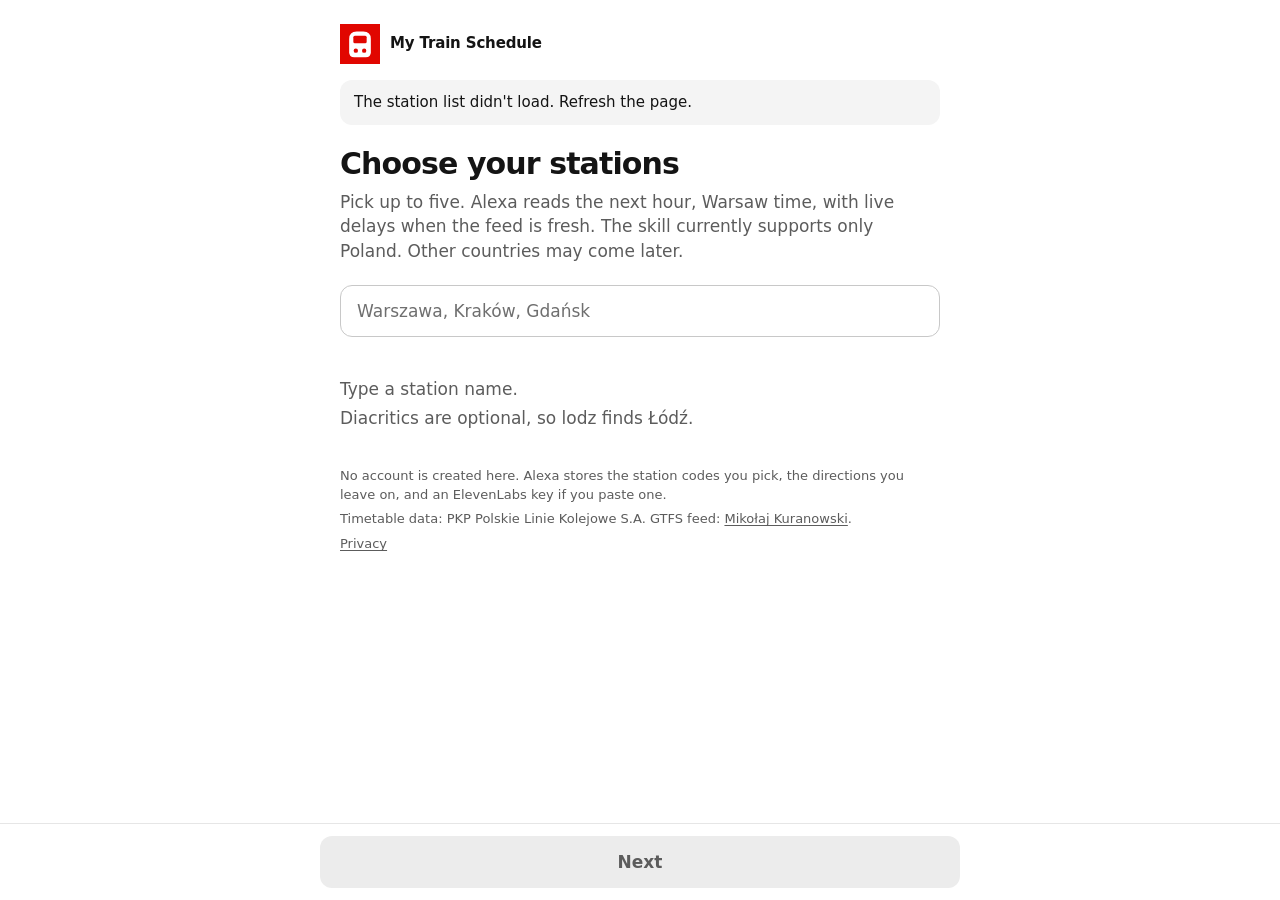
==== picker/index.html @ e299daf6 "Import the skill from Origin 82c387b Bring the current Origin tree in as new commits, without that h" ====
<!DOCTYPE html>
<html lang="en">
<head>
  <meta charset="utf-8">
  <meta name="viewport" content="width=device-width, initial-scale=1, viewport-fit=cover">
  <meta name="color-scheme" content="light">
  <meta name="theme-color" content="#ffffff">
  <title>Choose stations · My Train Schedule</title>
  <link rel="stylesheet" href="picker.css?v=8">
</head>
<body class="home">
  <main>
    <header class="mast">
      <svg class="mark" viewBox="0 0 48 48" width="40" height="40" role="img" aria-label="My Train Schedule" focusable="false">
        <title>My Train Schedule</title>
        <rect width="48" height="48" fill="#E10600"/>
        <path fill="#fff" d="M11 18Q11 9 20 9h8q9 0 9 9v16q0 6-6 6H17q-6 0-6-6V18z"/>
        <rect x="16" y="14" width="16" height="9" rx="1.8" fill="#E10600"/>
        <circle cx="19" cy="32" r="2.6" fill="#E10600"/>
        <circle cx="29" cy="32" r="2.6" fill="#E10600"/>
      </svg>
      <p class="brand">My Train Schedule</p>
    </header>
    <p id="banner" class="banner" hidden></p>
    <section id="step-stations">
    <h1>Choose your stations</h1>
    <p class="lede">Pick up to five. Alexa reads the next hour, Warsaw time, with live delays when the feed is fresh. The skill currently supports only Poland. Other countries may come later.</p>
    <form id="finder" class="finder" role="search" action="#">
      <label class="sr" for="q">Search stations</label>
      <input id="q" type="search" autocomplete="off" autocapitalize="off" autocorrect="off" spellcheck="false" enterkeyhint="search" inputmode="search" placeholder="Warszawa, Kraków, Gdańsk">
    </form>
    <ul id="selected" class="chips" aria-label="Selected stations"></ul>
    <p id="limit" class="limit" hidden></p>
    <p id="live" class="sr" aria-live="polite"></p>
    <p id="choice" class="sr" aria-live="polite"></p>
    <ul id="results" class="results" aria-label="Stations"></ul>
    <footer>
      <p>No account is created here. Alexa stores the station codes you pick, the directions you leave on, and an ElevenLabs key if you paste one.</p>
      <p>Timetable data: PKP Polskie Linie Kolejowe S.A. GTFS feed: <a href="https://mkuran.pl/gtfs/">Mikołaj Kuranowski</a>.</p>
      <p><a href="privacy.html">Privacy</a></p>
    </footer>
    </section>
    <section id="step-directions" hidden>
      <h1 id="directions-title" tabindex="-1">Choose directions</h1>
      <p class="lede">Each direction covers trains going there and trains coming from there. Everything starts on.</p>
      <p id="direction-hint" class="hint" hidden></p>
      <div id="direction-sections"></div>
      <p id="direction-live" class="sr" aria-live="polite"></p>
    </section>
    <section id="step-voice" hidden>
      <h1 id="voice-title" tabindex="-1">Natural voice (optional)</h1>
      <p class="lede">Answers are read by an ElevenLabs voice and billed to your key. Leave this empty for the standard Alexa voice.</p>
      <div class="field">
        <label for="eleven-key">ElevenLabs API key</label>
        <input id="eleven-key" type="password" maxlength="128" autocomplete="off" autocapitalize="off" autocorrect="off" spellcheck="false" enterkeyhint="done">
      </div>
      <p id="voice-hint" class="hint" hidden></p>
      <p id="voice-live" class="sr" aria-live="polite"></p>
      <p class="tip">Create a key at <a href="https://elevenlabs.io/">elevenlabs.io</a> restricted to text to speech, and set a credit limit.</p>
      <p class="tip"><a href="privacy.html">Privacy</a></p>
    </section>
    <pre id="token" hidden></pre>
  </main>
  <div class="dock">
    <div class="dock-inner">
      <button id="back" type="button" hidden>Back</button>
      <button id="done" type="button" disabled>Next</button>
    </div>
  </div>
  <noscript>
    <p class="banner">Turn on JavaScript to choose stations.</p>
  </noscript>
  <script src="stations.js?v=8"></script>
  <script src="picker.js?v=8"></script>
</body>
</html>
---- picker/picker.css ----
:root {
  color-scheme: light;
  --paper: #ffffff;
  --ink: #141414;
  --muted: #5c5c5c;
  --line: #e6e6e6;
  --red: #e10600;
  --soft: #f4f4f4;
  --font: system-ui, -apple-system, BlinkMacSystemFont, "Segoe UI", sans-serif;
}

* { box-sizing: border-box; }

html { background: var(--paper); }

body {
  margin: 0;
  background: var(--paper);
  color: var(--ink);
  font: 17px/1.45 var(--font);
  -webkit-font-smoothing: antialiased;
  -webkit-text-size-adjust: 100%;
  padding-bottom: calc(28px + env(safe-area-inset-bottom));
}

body.home {
  padding-bottom: calc(88px + env(safe-area-inset-bottom));
}

[hidden] { display: none !important; }

main {
  width: min(40rem, 100%);
  margin: 0 auto;
  padding: calc(24px + env(safe-area-inset-top)) 20px 8px;
  padding-left: calc(20px + env(safe-area-inset-left));
  padding-right: calc(20px + env(safe-area-inset-right));
}

.mast {
  display: flex;
  align-items: center;
  gap: 10px;
}

.mark { display: block; flex: none; }

.brand {
  margin: 0;
  font-size: 15px;
  font-weight: 600;
  letter-spacing: -0.01em;
}

h1 {
  margin: 22px 0 0;
  font-size: 30px;
  font-weight: 600;
  letter-spacing: -0.03em;
  line-height: 1.15;
}

.lede {
  margin: 8px 0 0;
  max-width: 36rem;
  color: var(--muted);
}

.banner {
  margin: 16px 0 0;
  padding: 12px 14px;
  background: var(--soft);
  border-radius: 12px;
  color: var(--ink);
  font-size: 15px;
  line-height: 1.4;
}

.banner.note {
  margin: 12px 0 0;
  padding: 0;
  background: none;
  border-radius: 0;
  color: var(--muted);
  font-size: 13px;
}

.finder, .field { margin-top: 22px; }

.field label {
  display: block;
  margin: 0 0 8px;
  font-size: 15px;
  font-weight: 600;
  letter-spacing: -0.01em;
}

.tip {
  margin: 12px 0 0;
  max-width: 36rem;
  color: var(--muted);
  font-size: 15px;
}

input[type="search"],
input[type="password"] {
  display: block;
  width: 100%;
  min-height: 52px;
  margin: 0;
  padding: 0 16px;
  border: 1px solid #c8c8c8;
  border-radius: 12px;
  background: var(--paper);
  color: var(--ink);
  font: inherit;
  -webkit-appearance: none;
  appearance: none;
}

input[type="search"]::placeholder,
input[type="password"]::placeholder { color: #6f6f6f; }

input[type="search"]::-webkit-search-decoration,
input[type="search"]::-webkit-search-results-button,
input[type="search"]::-webkit-search-results-decoration {
  display: none;
}

.chips {
  display: flex;
  flex-wrap: wrap;
  gap: 8px;
  margin: 14px 0 0;
  padding: 0;
  list-style: none;
}

.chips:empty { display: none; }

.chip {
  display: inline-flex;
  align-items: center;
  max-width: 100%;
  min-height: 44px;
  padding: 0 4px 0 14px;
  border: 1px solid var(--line);
  border-radius: 999px;
  background: var(--paper);
}

.chip span {
  overflow: hidden;
  text-overflow: ellipsis;
  white-space: nowrap;
  font-weight: 600;
}

.chip button {
  flex: none;
  width: 44px;
  height: 44px;
  margin-left: 2px;
  border: 0;
  border-radius: 50%;
  background: transparent;
  color: var(--red);
  font: 22px/1 var(--font);
  cursor: pointer;
}

.limit {
  margin: 12px 0 0;
  color: var(--muted);
  font-size: 14px;
  line-height: 1.4;
}

.results {
  list-style: none;
  margin: 18px 0 0;
  padding: 0;
}

.results li + li,
.results li:first-child { border-top: 1px solid var(--line); }

.results li:last-child { border-bottom: 1px solid var(--line); }

.results button {
  display: flex;
  align-items: center;
  justify-content: space-between;
  gap: 12px;
  width: 100%;
  min-height: 56px;
  padding: 14px 2px;
  border: 0;
  background: transparent;
  color: inherit;
  text-align: left;
  font: inherit;
  cursor: pointer;
  touch-action: manipulation;
}

.results button:active { background: #f7f7f7; }

.results .name { flex: 1; min-width: 0; }

.results button[aria-pressed="true"] .name { font-weight: 600; }

.check {
  flex: none;
  width: 22px;
  height: 22px;
  color: #bdbdbd;
}

.check svg { display: block; width: 22px; height: 22px; }

.check path { opacity: 0; }

.results button[aria-pressed="true"] .check { color: var(--red); }

.results button[aria-pressed="true"] .check circle { fill: var(--red); stroke: var(--red); }

.results button[aria-pressed="true"] .check path { opacity: 1; stroke: #fff; }

mark {
  background: #e7e7e7;
  color: inherit;
  font-weight: 700;
  border-radius: 2px;
}

.empty {
  padding: 22px 0 8px;
  color: var(--muted);
  border: 0 !important;
}

.empty p { margin: 0; }

.empty p + p { margin-top: 4px; }

#token {
  margin: 16px 0 0;
  padding: 12px 14px;
  background: var(--soft);
  border-radius: 12px;
  color: var(--ink);
  font: 13px/1.45 var(--font);
  white-space: pre-wrap;
  word-break: break-all;
}

footer {
  margin-top: 28px;
  color: var(--muted);
  font-size: 13px;
  line-height: 1.45;
}

footer p { margin: 0; }

footer p + p { margin-top: 6px; }

a { color: inherit; text-underline-offset: 2px; }

.prose p { margin: 16px 0 0; max-width: 38rem; }

.prose h1 { margin-bottom: 4px; }

.dock {
  position: fixed;
  z-index: 5;
  left: 0;
  right: 0;
  bottom: 0;
  background: var(--paper);
  border-top: 1px solid var(--line);
  padding: 12px 20px calc(12px + env(safe-area-inset-bottom));
  padding-left: calc(20px + env(safe-area-inset-left));
  padding-right: calc(20px + env(safe-area-inset-right));
}

.dock-inner {
  display: flex;
  gap: 10px;
  width: min(40rem, 100%);
  margin: 0 auto;
}

.dock button,
#done {
  display: block;
  flex: 1;
  width: auto;
  min-height: 52px;
  margin: 0;
  padding: 14px 16px;
  border: 0;
  border-radius: 12px;
  background: var(--red);
  color: #fff;
  font: 600 17px/1 var(--font);
  cursor: pointer;
  touch-action: manipulation;
}

#back {
  flex: 0 0 auto;
  padding: 14px 18px;
  background: var(--paper);
  color: var(--ink);
  border: 1px solid #c8c8c8;
}

#back:active { background: var(--soft); }

#done:active:not(:disabled) { background: #c10500; }

#done:disabled {
  background: #ececec;
  color: #5c5c5c;
  cursor: default;
}

button, input { touch-action: manipulation; }

.sr {
  position: absolute;
  width: 1px;
  height: 1px;
  padding: 0;
  margin: -1px;
  overflow: hidden;
  clip: rect(0, 0, 0, 0);
  white-space: nowrap;
  border: 0;
}

:focus { outline: none; }

:focus-visible {
  outline: 2px solid var(--red);
  outline-offset: 3px;
}

#done:focus-visible {
  outline-color: #141414;
  outline-offset: 3px;
}

.hint {
  margin: 14px 0 0;
  color: var(--muted);
  font-size: 15px;
}

.station-block { margin-top: 22px; }

.station-block h2 {
  margin: 0 0 8px;
  font-size: 16px;
  font-weight: 600;
  letter-spacing: -0.02em;
}

.directions {
  display: flex;
  flex-direction: column;
  gap: 8px;
  margin: 0;
  padding: 0;
  list-style: none;
}

.direction {
  display: flex;
  align-items: center;
  gap: 12px;
  width: 100%;
  min-height: 58px;
  margin: 0;
  padding: 10px 12px;
  border: 1px solid var(--line);
  border-radius: 12px;
  background: var(--paper);
  color: var(--ink);
  font: inherit;
  text-align: left;
  cursor: pointer;
}

.direction[aria-pressed="true"] {
  border-color: var(--red);
  background: #fff5f4;
}

.train {
  flex: none;
  width: 28px;
  height: 28px;
  color: #8a8a8a;
}

.direction[aria-pressed="true"] .train { color: var(--red); }

.train svg { display: block; width: 28px; height: 28px; }

.direction-copy { flex: 1; min-width: 0; }

.direction-name {
  display: block;
  font-size: 16px;
  font-weight: 600;
  letter-spacing: -0.02em;
  line-height: 1.25;
}

.line-list {
  display: block;
  margin-top: 2px;
  color: var(--muted);
  font-size: 13px;
  font-weight: 400;
  line-height: 1.3;
}

.direction .check { color: #c8c8c8; }

.direction[aria-pressed="true"] .check { color: var(--red); }

.direction[aria-pressed="true"] .check circle { fill: var(--red); stroke: var(--red); }

.direction[aria-pressed="true"] .check path { opacity: 1; stroke: #fff; }

.loading {
  margin: 18px 0 0;
  color: var(--muted);
}

@media (prefers-reduced-motion: reduce) {
  *, *::before, *::after {
    animation: none !important;
    transition: none !important;
    scroll-behavior: auto !important;
  }
}
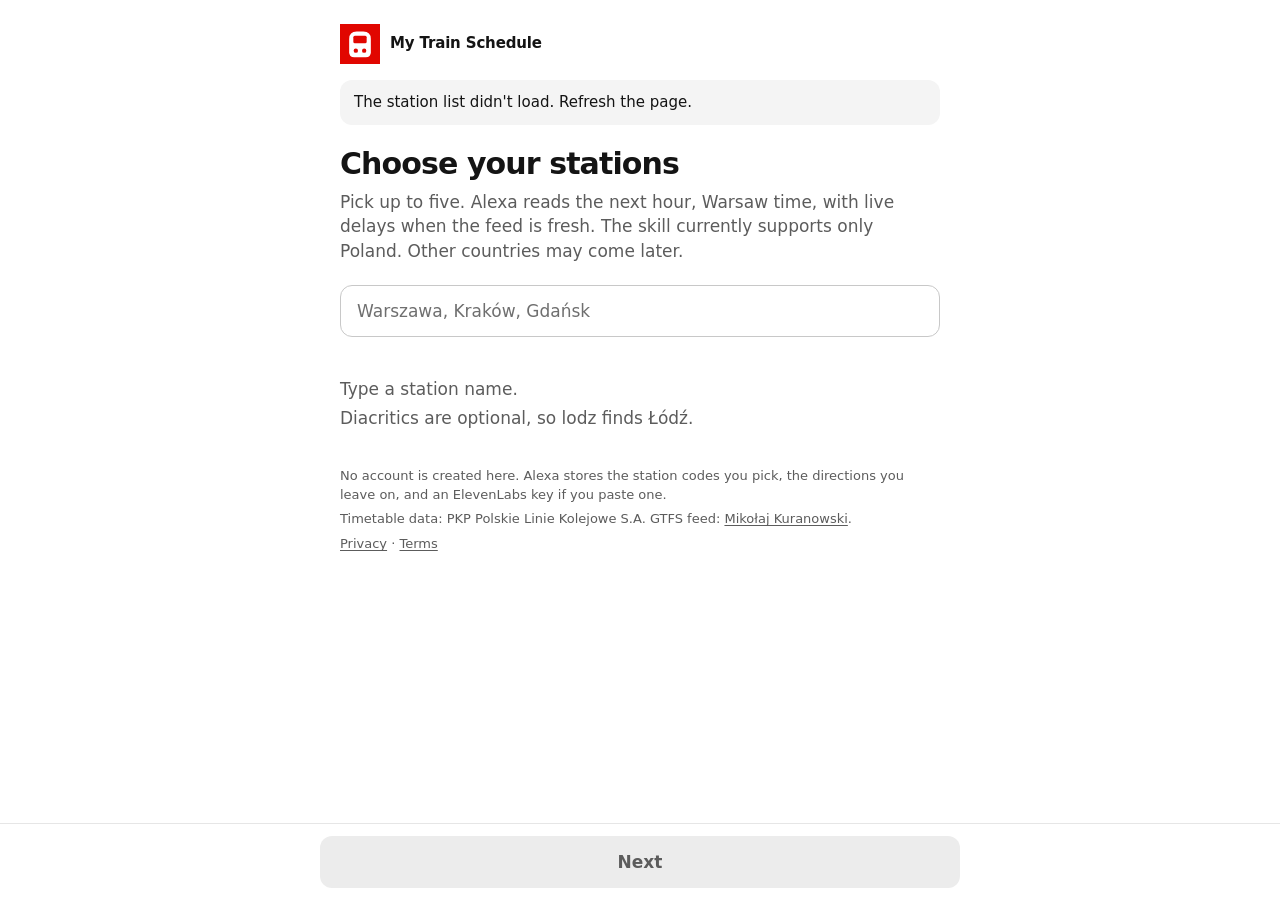
==== commit b42e9152: "Add terms of use and expand the privacy policy for certification" ====
--- a/picker/index.html
+++ b/picker/index.html
@@ -37,7 +37,7 @@
     <footer>
       <p>No account is created here. Alexa stores the station codes you pick, the directions you leave on, and an ElevenLabs key if you paste one.</p>
       <p>Timetable data: PKP Polskie Linie Kolejowe S.A. GTFS feed: <a href="https://mkuran.pl/gtfs/">Mikołaj Kuranowski</a>.</p>
-      <p><a href="privacy.html">Privacy</a></p>
+      <p><a href="privacy.html">Privacy</a> · <a href="terms.html">Terms</a></p>
     </footer>
     </section>
     <section id="step-directions" hidden>
@@ -57,7 +57,7 @@
       <p id="voice-hint" class="hint" hidden></p>
       <p id="voice-live" class="sr" aria-live="polite"></p>
       <p class="tip">Create a key at <a href="https://elevenlabs.io/">elevenlabs.io</a> restricted to text to speech, and set a credit limit.</p>
-      <p class="tip"><a href="privacy.html">Privacy</a></p>
+      <p class="tip"><a href="privacy.html">Privacy</a> · <a href="terms.html">Terms</a></p>
     </section>
     <pre id="token" hidden></pre>
   </main>
--- a/picker/picker.css
+++ b/picker/picker.css
@@ -272,6 +272,8 @@
 
 .prose h1 { margin-bottom: 4px; }
 
+.prose h2 { margin: 28px 0 0; font-size: 17px; }
+
 .dock {
   position: fixed;
   z-index: 5;
